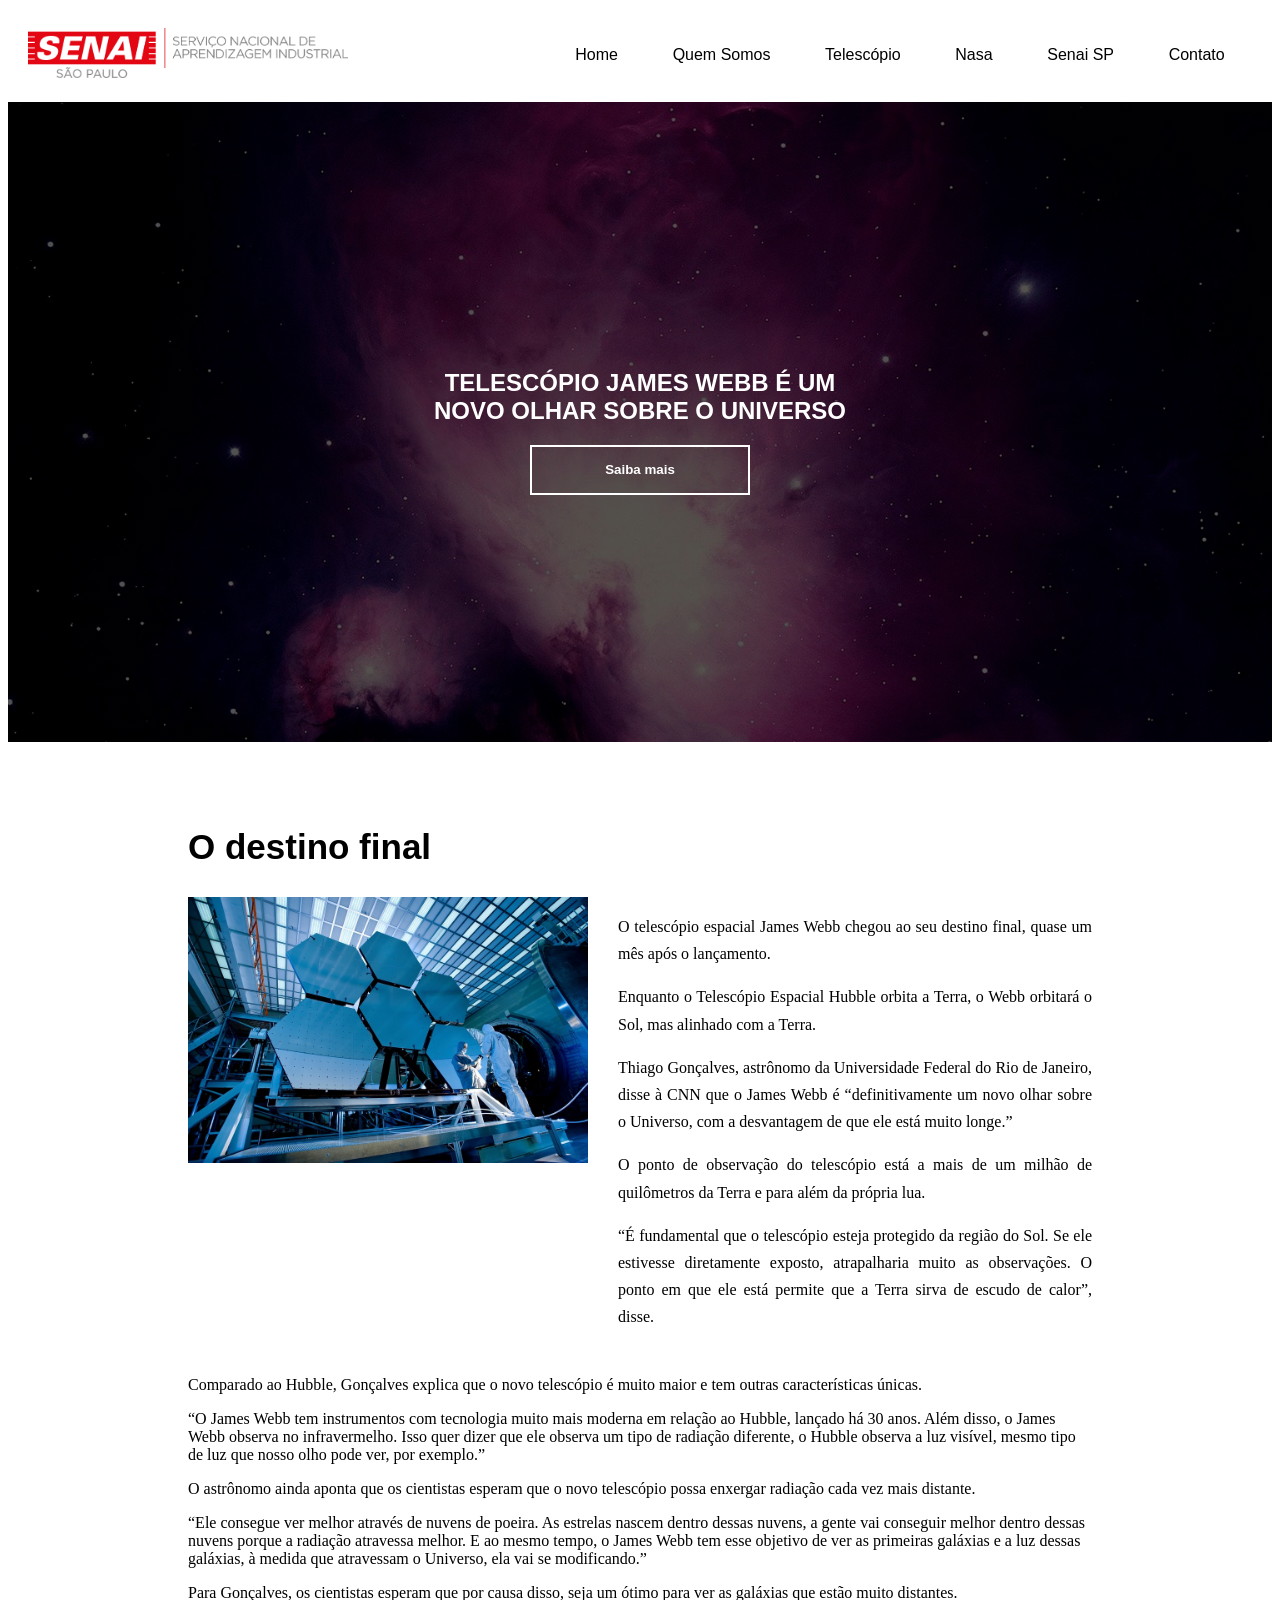
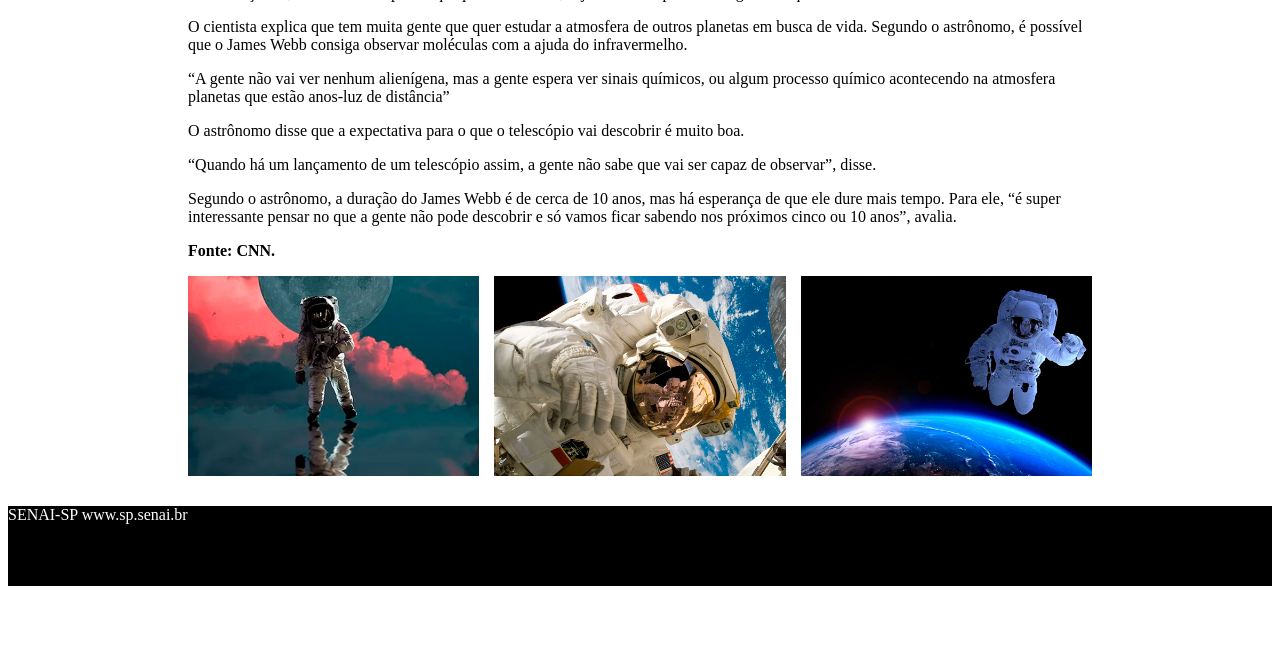
==== index.html @ 582d535e "primeiro" ====
<!DOCTYPE html>
<html lang="en">

<head>
    <meta charset="UTF-8">
    <meta name="viewport" content="width=device-width, initial-scale=1.0">
    <title>Nasa</title>
    <link rel="stylesheet" href="index.css">
</head>

<body>

    <div class="top-bar">
        <div class="navbar">

            <div id="logo">
                <a href="index.html">
                    <img src="logo-senai.png">
                </a>
            </div>

            <div class="navegação">
                <a href="#">Home</a>
                <a href="#">Quem Somos</a>
                <a href="#">Telescópio</a>
                <a href="#">Nasa</a>
                <a href="#">Senai SP</a>
                <a href="#">Contato</a>
            </div>
        </div>
    </div>

    <section id="comeco">
        <h1>telescópio james webb é um <br> novo olhar sobre o universo</h1>
        <button>Saiba mais</button>
    </section>
    <div id="forma">
        <h2 id="destino">O destino final</h2>
        <div class="james-info">

            <img src="james-webb.jpg" alt="James Webb">

            <div class="texto-james">
                <p>O telescópio espacial James Webb chegou ao seu destino final, quase um mês após o lançamento.</p>

                <p>Enquanto o Telescópio Espacial Hubble orbita a Terra, o Webb orbitará o Sol, mas alinhado com a
                    Terra.</p>

                <p>Thiago Gonçalves, astrônomo da Universidade Federal do Rio de Janeiro, disse à CNN que o James Webb é
                    “definitivamente um novo olhar sobre o Universo, com a desvantagem de que ele está muito longe.”</p>

                <p>O ponto de observação do telescópio está a mais de um milhão de quilômetros da Terra e para além da
                    própria lua.</p>

                <p>“É fundamental que o telescópio esteja protegido da região do Sol. Se ele estivesse diretamente
                    exposto, atrapalharia muito as observações. O ponto em que ele está permite que a Terra sirva de
                    escudo de calor”, disse.</p>
            </div>

        </div>



        <p>Comparado ao Hubble, Gonçalves explica que o novo telescópio é muito maior e tem outras características
            únicas.</p>

        <p>“O James Webb tem instrumentos com tecnologia muito mais moderna em relação ao Hubble, lançado há 30 anos.
            Além disso, o James Webb observa no infravermelho. Isso quer dizer que ele observa um tipo de radiação
            diferente, o Hubble observa a luz visível, mesmo tipo de luz que nosso olho pode ver, por exemplo.”</p>

        <p>O astrônomo ainda aponta que os cientistas esperam que o novo telescópio possa enxergar radiação cada vez
            mais distante.</p>

        <p>“Ele consegue ver melhor através de nuvens de poeira. As estrelas nascem dentro dessas nuvens, a gente vai
            conseguir melhor dentro dessas nuvens porque a radiação atravessa melhor. E ao mesmo tempo, o James Webb tem
            esse objetivo de ver as primeiras galáxias e a luz dessas galáxias, à medida que atravessam o Universo, ela
            vai se modificando.”</p>

        <p>Para Gonçalves, os cientistas esperam que por causa disso, seja um ótimo para ver as galáxias que estão muito
            distantes.
        </p>
        <p>O cientista explica que tem muita gente que quer estudar a atmosfera de outros planetas em busca de vida.
            Segundo o astrônomo, é possível que o James Webb consiga observar moléculas com a ajuda do infravermelho.
        </p>

        <p>“A gente não vai ver nenhum alienígena, mas a gente espera ver sinais químicos, ou algum processo químico
            acontecendo na atmosfera planetas que estão anos-luz de distância”</p>

        <p>O astrônomo disse que a expectativa para o que o telescópio vai descobrir é muito boa.</p>

        <p>“Quando há um lançamento de um telescópio assim, a gente não sabe que vai ser capaz de observar”, disse.
        </p>
        <p>Segundo o astrônomo, a duração do James Webb é de cerca de 10 anos, mas há esperança de que ele dure mais
            tempo. Para ele, “é super interessante pensar no que a gente não pode descobrir e só vamos ficar sabendo nos
            próximos cinco ou 10 anos”, avalia.
        </p>
        <p><strong>Fonte: CNN.</strong></p>
        </section>
        <div class="imagens">
            <img src="astronauta1.jpg">
            <img src="astronauta2.jpg">
            <img src="astronauta3.jpg">
        </div>
    </div>



    <footer>
        SENAI-SP
        www.sp.senai.br
    </footer>

</body>

</html>
---- index.css ----
#comeco {
    background: linear-gradient(rgba(0, 0, 0, 0.5), rgba(0, 0, 0, 0.5)),
        url("fundo.jpg");
    background-size: cover;
    background-position: center;
    background-repeat: no-repeat;
    height: 640px;
    display: flex;
    flex-direction: column;
    justify-content: center;
    align-items: center;
    color: white;
    text-align: center;
}

.top-bar {
    background: #ffffff;
    padding: 10px 0;
    width: 100%;
}

.navbar {
    display: flex;
    align-items: center;
    gap: 20px;
    padding: 10px 20px;
}

.navegação {
    font-family: 'Inter', sans-serif;
    padding: 15px 0px;
    display: flex;
    justify-content: space-around;
    align-items: center;
    width: 100%;
}

.navegação a {
    color: #000000;
    text-decoration: none;
    font-weight: 500;
}

#logo {
    flex-shrink: 0;
    width: 500px;
    margin: 0;
    padding-left: -50px;
}

#logo img {
    width: 320px;
    height: 50px;
}

button {
    background: transparent;
    color: white;
    border: 2px solid white;
    padding: 10px 20px;
    cursor: pointer;
    width: 220px;
    height: 50px;
    font-weight: bold;
}

h1 {
    text-transform: uppercase;
    font-family: 'Inter', sans-serif;
}

.imagens {
    display: grid;
    grid-template-columns: repeat(3, 1fr);
    gap: 15px;
}

.imagens img {
    width: 100%;
    height: 200px;
    object-fit: cover;
}

footer {
    background-color: black;
    color: white;
    height: 80px;
    margin-top: -150px;
}

#forma{
    padding: 180px;
}

#destino{
     font-family: 'Inter', sans-serif;
     font-size: 35px;
     margin-top: -95px;
}


.james-info {
    display: flex;
    gap: 30px;
    align-items: flex-start;
    margin: 30px 0;
}

.james-info img {
    width: 400px;
    height: auto;
    
}

.james-info {
    display: flex;
    gap: 30px;
    align-items: flex-start;
}

.texto-james p,
#info > p {
    margin-bottom: 16px;
    line-height: 1.7;
    text-align: justify;
}

.james-info {
    display: flex;
    gap: 30px;
}

.texto-james {
    flex: 1;
}

#info > p {
    width: 100%;
    text-align: justify;
    line-height: 1.7;
}
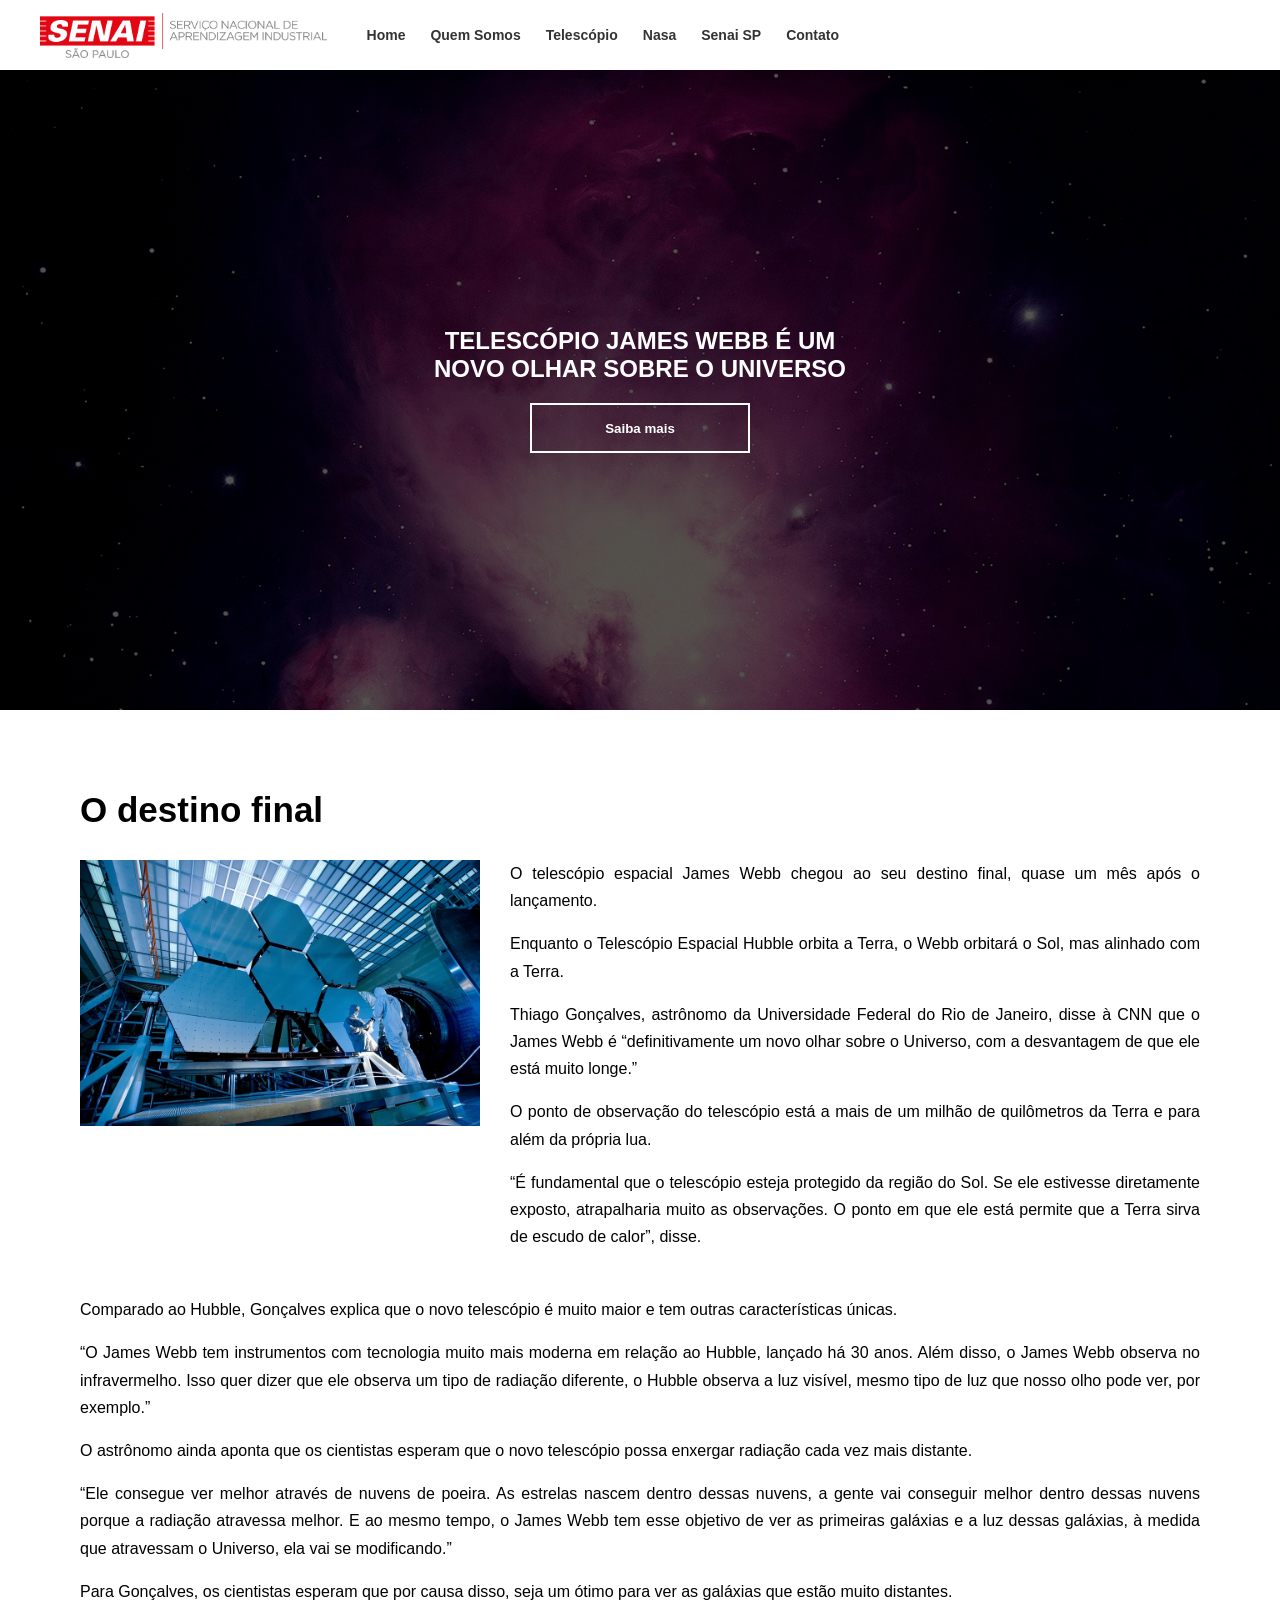
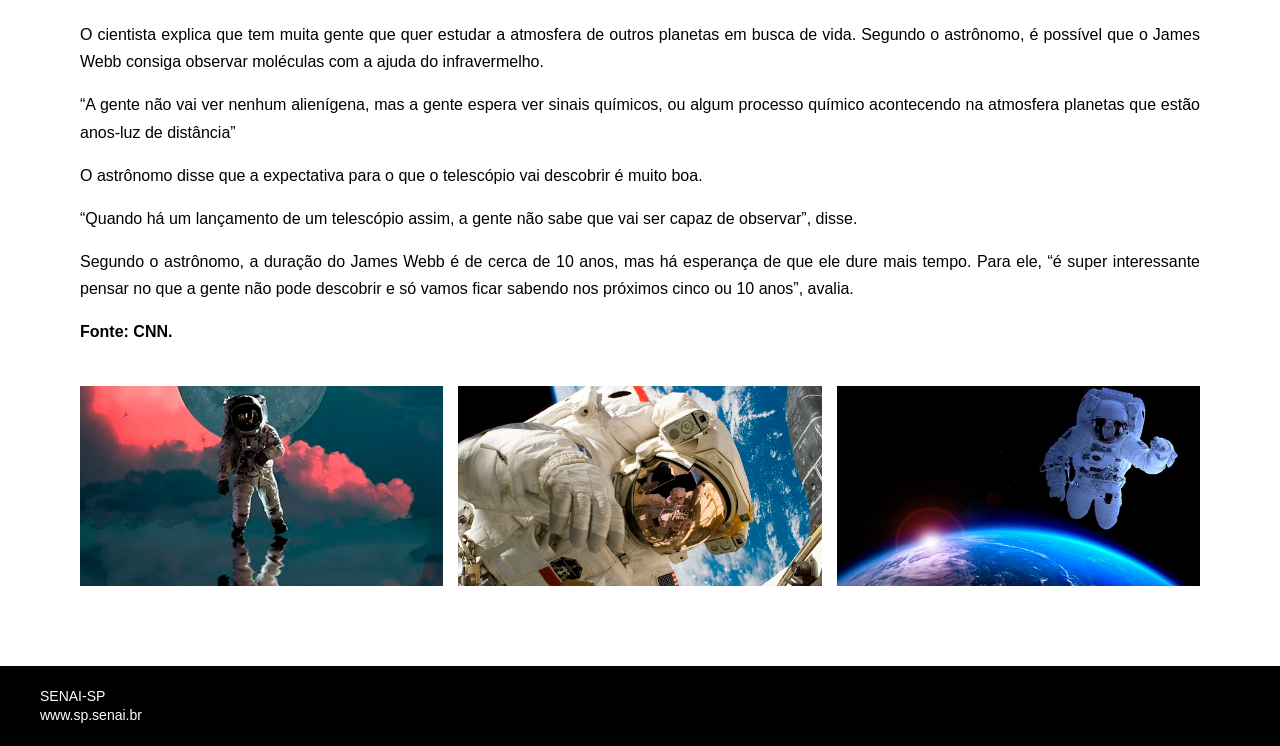
==== commit 733fd43a: "add pagina sobre e contato" ====
--- a/index.html
+++ b/index.html
@@ -20,12 +20,12 @@
             </div>
 
             <div class="navegação">
-                <a href="#">Home</a>
-                <a href="#">Quem Somos</a>
+                <a href="index.html">Home</a>
+                <a href="sobre.html">Quem Somos</a>
                 <a href="#">Telescópio</a>
                 <a href="#">Nasa</a>
                 <a href="#">Senai SP</a>
-                <a href="#">Contato</a>
+                <a href="contato.html">Contato</a>
             </div>
         </div>
     </div>
@@ -106,9 +106,9 @@
 
 
     <footer>
-        SENAI-SP
-        www.sp.senai.br
-    </footer>
+    <p>SENAI-SP</p>
+    <p>www.sp.senai.br</p>
+</footer>
 
 </body>
 
--- a/index.css
+++ b/index.css
@@ -1,3 +1,59 @@
+
+* {
+    margin: 0;
+    padding: 0;
+    box-sizing: border-box;
+}
+
+body {
+    background-color: #ffffff;
+    min-height: 100vh;
+}
+
+
+.top-bar {
+    background: #ffffff;
+    width: 100%;
+    height: 70px;
+    position: fixed;
+    top: 0;
+    left: 0;
+    z-index: 1000;
+    display: flex;
+    align-items: center;
+    box-shadow: 0 2px 10px rgba(0,0,0,0.05);
+}
+
+.navbar {
+    display: flex;
+    align-items: center;
+    padding: 0 40px;
+    gap: 40px; 
+}
+
+#logo {
+    flex-shrink: 0;
+}
+
+#logo img {
+    height: 45px;
+    width: auto;
+    display: block;
+}
+
+.navegação {
+    font-family: 'Inter', sans-serif;
+    display: flex;
+    align-items: center;
+    gap: 25px; 
+}
+
+.navegação a {
+    color: #333333;
+    text-decoration: none;
+    font-weight: 700; 
+    font-size: 14px;
+}
 
 #comeco {
     background: linear-gradient(rgba(0, 0, 0, 0.5), rgba(0, 0, 0, 0.5)),
@@ -5,6 +61,10 @@
     background-size: cover;
     background-position: center;
     background-repeat: no-repeat;
+    
+  
+    background-attachment: fixed; 
+    
     height: 640px;
     display: flex;
     flex-direction: column;
@@ -12,46 +72,14 @@
     align-items: center;
     color: white;
     text-align: center;
+    position: relative;
+    margin-top: 70px; 
 }
 
-.top-bar {
-    background: #ffffff;
-    padding: 10px 0;
-    width: 100%;
-}
-
-.navbar {
-    display: flex;
-    align-items: center;
-    gap: 20px;
-    padding: 10px 20px;
-}
-
-.navegação {
+h1 {
+    text-transform: uppercase;
     font-family: 'Inter', sans-serif;
-    padding: 15px 0px;
-    display: flex;
-    justify-content: space-around;
-    align-items: center;
-    width: 100%;
-}
-
-.navegação a {
-    color: #000000;
-    text-decoration: none;
-    font-weight: 500;
-}
-
-#logo {
-    flex-shrink: 0;
-    width: 500px;
-    margin: 0;
-    padding-left: -50px;
-}
-
-#logo img {
-    width: 320px;
-    height: 50px;
+    margin-bottom: 20px;
 }
 
 button {
@@ -65,15 +93,60 @@
     font-weight: bold;
 }
 
-h1 {
-    text-transform: uppercase;
-    font-family: 'Inter', sans-serif;
+
+#forma {
+    background-color: white;
+    position: relative;
+    z-index: 10;
+    padding: 80px 40px;
+    max-width: 1200px;
+    margin: 0 auto; 
 }
+
+#forma > p {
+    margin-bottom: 16px;
+    line-height: 1.7;
+    text-align: justify;
+    font-family: sans-serif;
+}
+
+#destino {
+     font-family: 'Inter', sans-serif;
+     font-size: 35px;
+     margin-bottom: 30px;
+}
+
+
+.james-info {
+    display: flex;
+    gap: 30px;
+    align-items: flex-start;
+    margin-bottom: 30px;
+}
+
+.james-info img {
+    width: 400px;
+    height: auto;
+    object-fit: cover;
+}
+
+.texto-james {
+    flex: 1;
+}
+
+.texto-james p {
+    margin-bottom: 16px;
+    line-height: 1.7;
+    text-align: justify;
+    font-family: sans-serif;
+}
+
 
 .imagens {
     display: grid;
     grid-template-columns: repeat(3, 1fr);
     gap: 15px;
+    margin-top: 40px;
 }
 
 .imagens img {
@@ -82,61 +155,26 @@
     object-fit: cover;
 }
 
+
 footer {
     background-color: black;
     color: white;
-    height: 80px;
-    margin-top: -150px;
+    height: 80px; 
+    padding: 0 40px; 
+    width: 100%;
+    position: relative;
+    z-index: 10; 
+    
+    display: flex;
+    flex-direction: column;
+    justify-content: center; 
+    align-items: flex-start; 
 }
 
-#forma{
-    padding: 180px;
-}
-
-#destino{
-     font-family: 'Inter', sans-serif;
-     font-size: 35px;
-     margin-top: -95px;
-}
-
-
-.james-info {
-    display: flex;
-    gap: 30px;
-    align-items: flex-start;
-    margin: 30px 0;
-}
-
-.james-info img {
-    width: 400px;
-    height: auto;
-    
-}
-
-.james-info {
-    display: flex;
-    gap: 30px;
-    align-items: flex-start;
-}
-
-.texto-james p,
-#info > p {
-    margin-bottom: 16px;
-    line-height: 1.7;
-    text-align: justify;
-}
-
-.james-info {
-    display: flex;
-    gap: 30px;
-}
-
-.texto-james {
-    flex: 1;
-}
-
-#info > p {
-    width: 100%;
-    text-align: justify;
-    line-height: 1.7;
+footer p {
+    margin: 0;
+    padding: 0;
+    line-height: 1.3;
+    font-family: 'Inter', sans-serif;
+    font-size: 14px;
 }
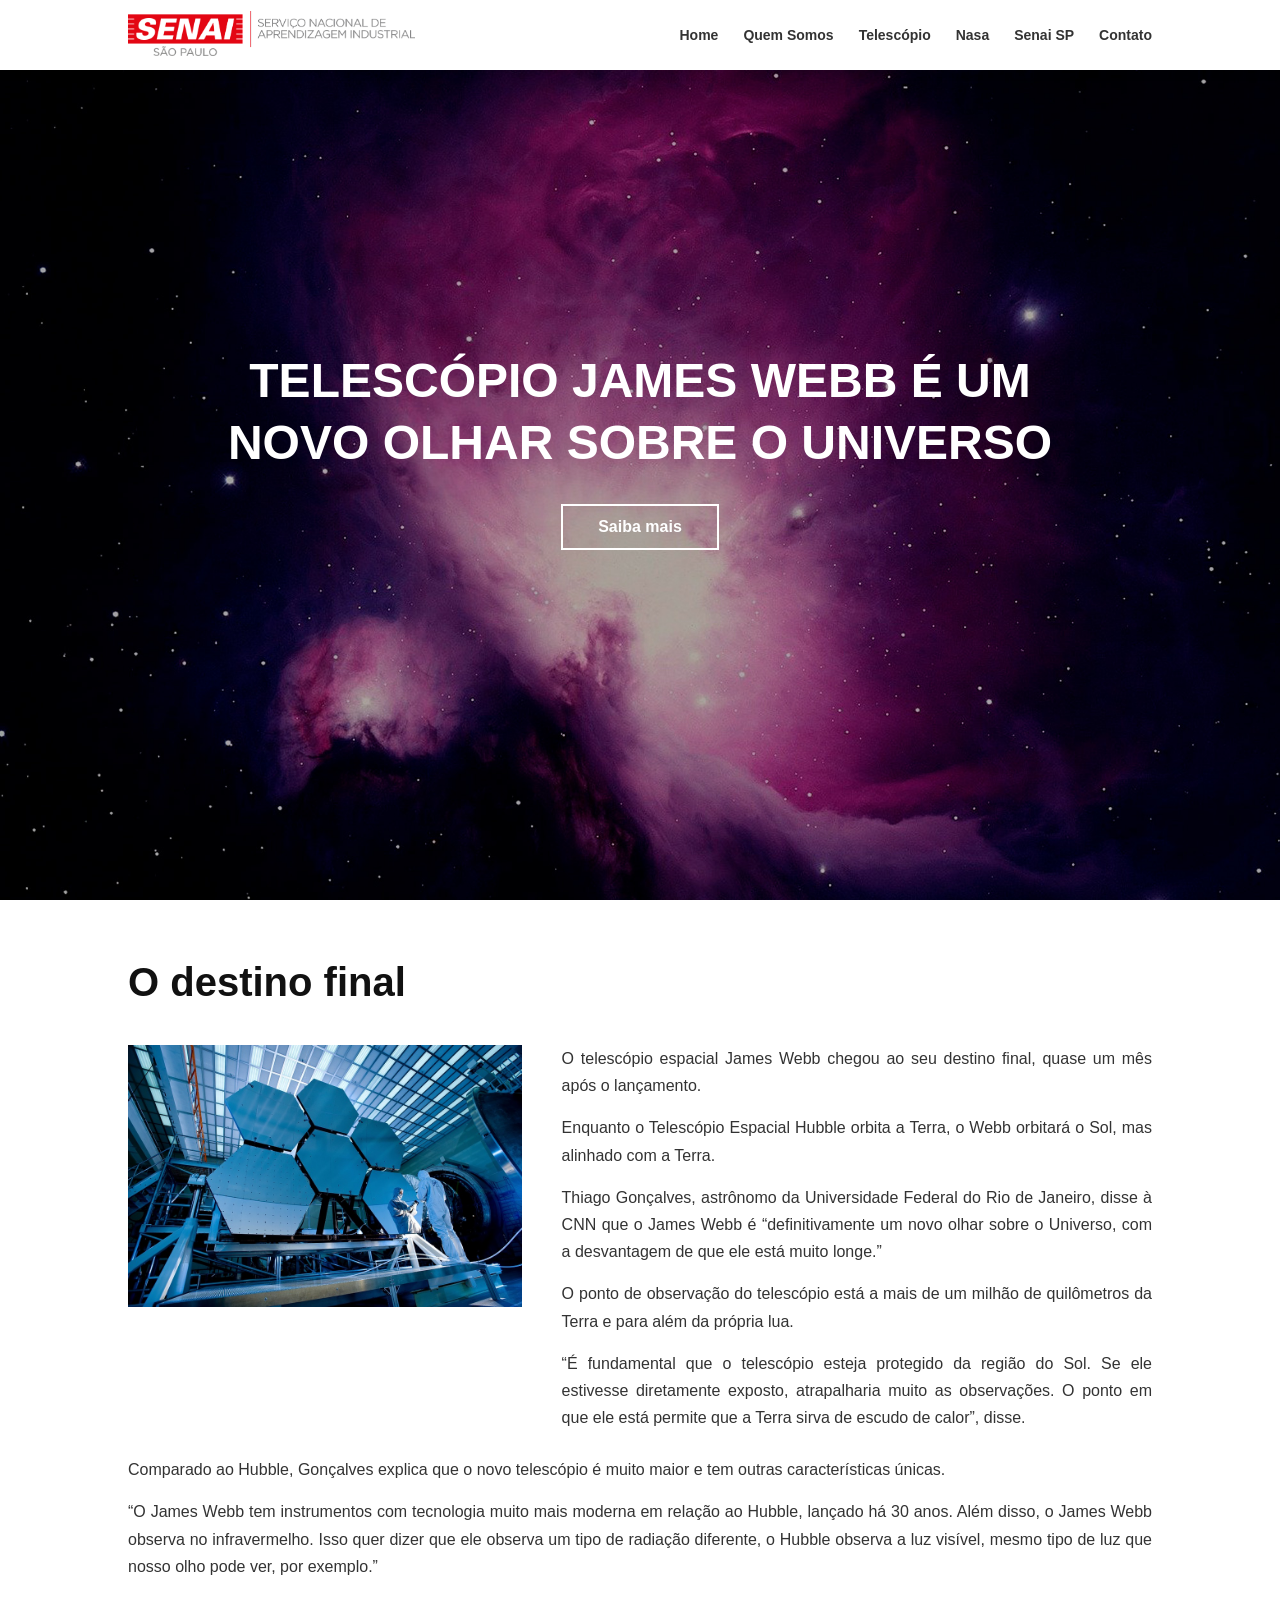
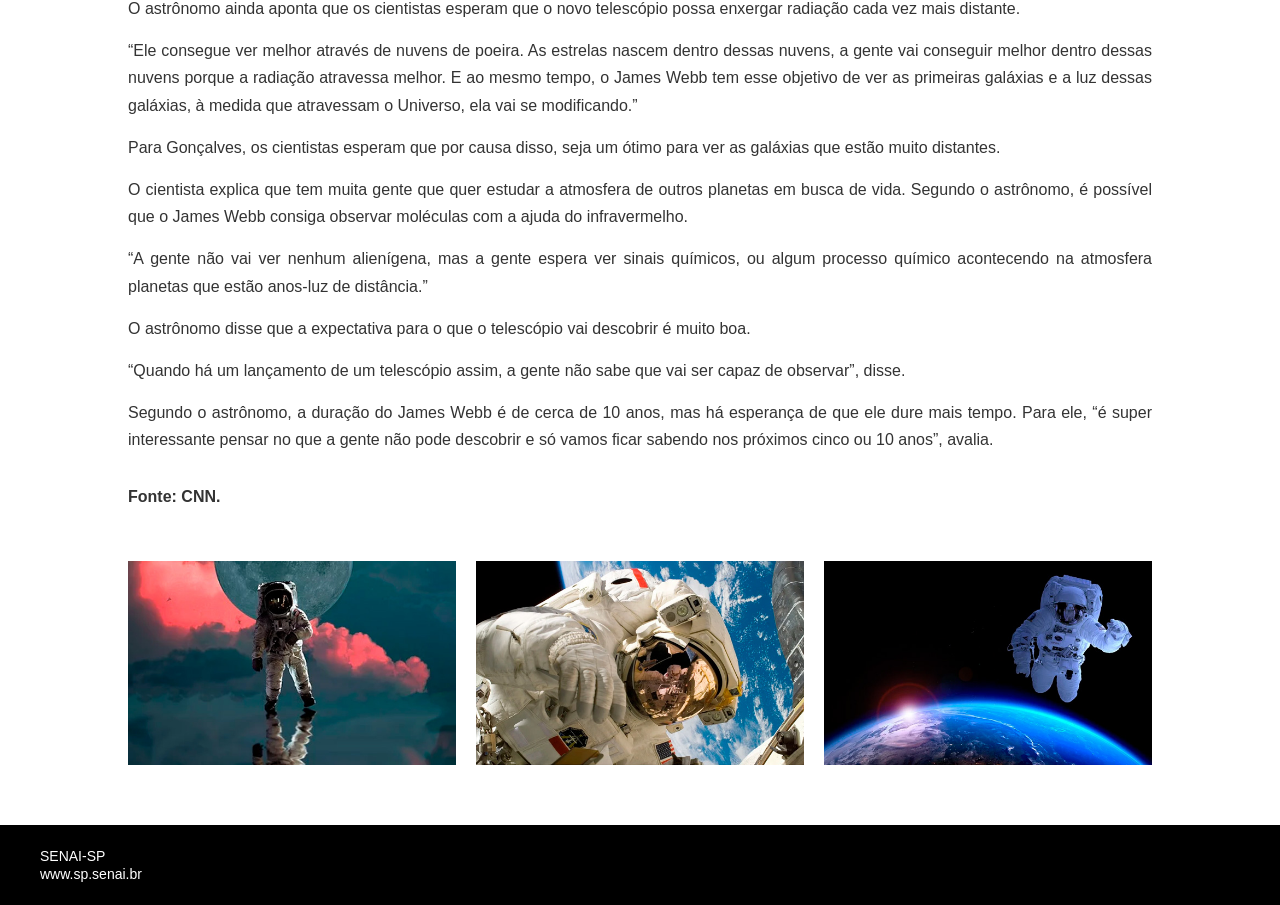
==== commit 090e439f: "ajuste css com efeito de rolagem" ====
--- a/index.html
+++ b/index.html
@@ -1,5 +1,5 @@
 <!DOCTYPE html>
-<html lang="en">
+<html lang="pt-BR">
 
 <head>
     <meta charset="UTF-8">
@@ -10,16 +10,15 @@
 
 <body>
 
-    <div class="top-bar">
-        <div class="navbar">
+    <header class="header">
 
-            <div id="logo">
-                <a href="index.html">
-                    <img src="logo-senai.png">
-                </a>
-            </div>
+        <div class="logo-container">
+            <a href="index.html">
+                <img src="logo-senai.png" alt="Logo SENAI" class="logo">
+            </a>
+        </div>
 
-            <div class="navegação">
+      <div class="navegação">
                 <a href="index.html">Home</a>
                 <a href="sobre.html">Quem Somos</a>
                 <a href="#">Telescópio</a>
@@ -27,88 +26,92 @@
                 <a href="#">Senai SP</a>
                 <a href="contato.html">Contato</a>
             </div>
+
+    </header>
+
+    <div class="bloco-preto">
+
+        <div class="centro">
+            <h1>
+                telescópio james webb é um <br>
+                novo olhar sobre o universo
+            </h1>
+
+            <a href="#conteudo" class="btn-saiba-mais">
+                Saiba mais
+            </a>
         </div>
+
     </div>
 
-    <section id="comeco">
-        <h1>telescópio james webb é um <br> novo olhar sobre o universo</h1>
-        <button>Saiba mais</button>
-    </section>
-    <div id="forma">
-        <h2 id="destino">O destino final</h2>
-        <div class="james-info">
+    <div id="conteudo" class="bloco-branco">
 
-            <img src="james-webb.jpg" alt="James Webb">
+        <div class="conteudo-noticia">
 
-            <div class="texto-james">
-                <p>O telescópio espacial James Webb chegou ao seu destino final, quase um mês após o lançamento.</p>
+            <h2>O destino final</h2>
 
-                <p>Enquanto o Telescópio Espacial Hubble orbita a Terra, o Webb orbitará o Sol, mas alinhado com a
-                    Terra.</p>
+            <div class="noticia">
 
-                <p>Thiago Gonçalves, astrônomo da Universidade Federal do Rio de Janeiro, disse à CNN que o James Webb é
-                    “definitivamente um novo olhar sobre o Universo, com a desvantagem de que ele está muito longe.”</p>
+                <div class="imagem-box">
+                    <img src="james-webb.jpg" alt="James Webb">
+                </div>
 
-                <p>O ponto de observação do telescópio está a mais de um milhão de quilômetros da Terra e para além da
-                    própria lua.</p>
+                <div class="texto-lado">
 
-                <p>“É fundamental que o telescópio esteja protegido da região do Sol. Se ele estivesse diretamente
-                    exposto, atrapalharia muito as observações. O ponto em que ele está permite que a Terra sirva de
-                    escudo de calor”, disse.</p>
+                    <p>O telescópio espacial James Webb chegou ao seu destino final, quase um mês após o lançamento.</p>
+
+                    <p>Enquanto o Telescópio Espacial Hubble orbita a Terra, o Webb orbitará o Sol, mas alinhado com a Terra.</p>
+
+                    <p>Thiago Gonçalves, astrônomo da Universidade Federal do Rio de Janeiro, disse à CNN que o James Webb é “definitivamente um novo olhar sobre o Universo, com a desvantagem de que ele está muito longe.”</p>
+
+                    <p>O ponto de observação do telescópio está a mais de um milhão de quilômetros da Terra e para além da própria lua.</p>
+
+                    <p>“É fundamental que o telescópio esteja protegido da região do Sol. Se ele estivesse diretamente exposto, atrapalharia muito as observações. O ponto em que ele está permite que a Terra sirva de escudo de calor”, disse.</p>
+
+                </div>
+
+            </div>
+
+            <div class="texto-baixo">
+
+                <p>Comparado ao Hubble, Gonçalves explica que o novo telescópio é muito maior e tem outras características únicas.</p>
+
+                <p>“O James Webb tem instrumentos com tecnologia muito mais moderna em relação ao Hubble, lançado há 30 anos. Além disso, o James Webb observa no infravermelho. Isso quer dizer que ele observa um tipo de radiação diferente, o Hubble observa a luz visível, mesmo tipo de luz que nosso olho pode ver, por exemplo.”</p>
+
+                <p>O astrônomo ainda aponta que os cientistas esperam que o novo telescópio possa enxergar radiação cada vez mais distante.</p>
+
+                <p>“Ele consegue ver melhor através de nuvens de poeira. As estrelas nascem dentro dessas nuvens, a gente vai conseguir melhor dentro dessas nuvens porque a radiação atravessa melhor. E ao mesmo tempo, o James Webb tem esse objetivo de ver as primeiras galáxias e a luz dessas galáxias, à medida que atravessam o Universo, ela vai se modificando.”</p>
+
+                <p>Para Gonçalves, os cientistas esperam que por causa disso, seja um ótimo para ver as galáxias que estão muito distantes.</p>
+
+                <p>O cientista explica que tem muita gente que quer estudar a atmosfera de outros planetas em busca de vida. Segundo o astrônomo, é possível que o James Webb consiga observar moléculas com a ajuda do infravermelho.</p>
+
+                <p>“A gente não vai ver nenhum alienígena, mas a gente espera ver sinais químicos, ou algum processo químico acontecendo na atmosfera planetas que estão anos-luz de distância.”</p>
+
+                <p>O astrônomo disse que a expectativa para o que o telescópio vai descobrir é muito boa.</p>
+
+                <p>“Quando há um lançamento de um telescópio assim, a gente não sabe que vai ser capaz de observar”, disse.</p>
+
+                <p>Segundo o astrônomo, a duração do James Webb é de cerca de 10 anos, mas há esperança de que ele dure mais tempo. Para ele, “é super interessante pensar no que a gente não pode descobrir e só vamos ficar sabendo nos próximos cinco ou 10 anos”, avalia.</p>
+
+                <p class="fonte"><strong>Fonte: CNN.</strong></p>
+
             </div>
 
         </div>
 
+        <div class="astronautas">
+            <img src="astronauta1.jpg" alt="Astronauta 1">
+            <img src="astronauta2.jpg" alt="Astronauta 2">
+            <img src="astronauta3.jpg" alt="Astronauta 3">
+        </div>
 
-
-        <p>Comparado ao Hubble, Gonçalves explica que o novo telescópio é muito maior e tem outras características
-            únicas.</p>
-
-        <p>“O James Webb tem instrumentos com tecnologia muito mais moderna em relação ao Hubble, lançado há 30 anos.
-            Além disso, o James Webb observa no infravermelho. Isso quer dizer que ele observa um tipo de radiação
-            diferente, o Hubble observa a luz visível, mesmo tipo de luz que nosso olho pode ver, por exemplo.”</p>
-
-        <p>O astrônomo ainda aponta que os cientistas esperam que o novo telescópio possa enxergar radiação cada vez
-            mais distante.</p>
-
-        <p>“Ele consegue ver melhor através de nuvens de poeira. As estrelas nascem dentro dessas nuvens, a gente vai
-            conseguir melhor dentro dessas nuvens porque a radiação atravessa melhor. E ao mesmo tempo, o James Webb tem
-            esse objetivo de ver as primeiras galáxias e a luz dessas galáxias, à medida que atravessam o Universo, ela
-            vai se modificando.”</p>
-
-        <p>Para Gonçalves, os cientistas esperam que por causa disso, seja um ótimo para ver as galáxias que estão muito
-            distantes.
-        </p>
-        <p>O cientista explica que tem muita gente que quer estudar a atmosfera de outros planetas em busca de vida.
-            Segundo o astrônomo, é possível que o James Webb consiga observar moléculas com a ajuda do infravermelho.
-        </p>
-
-        <p>“A gente não vai ver nenhum alienígena, mas a gente espera ver sinais químicos, ou algum processo químico
-            acontecendo na atmosfera planetas que estão anos-luz de distância”</p>
-
-        <p>O astrônomo disse que a expectativa para o que o telescópio vai descobrir é muito boa.</p>
-
-        <p>“Quando há um lançamento de um telescópio assim, a gente não sabe que vai ser capaz de observar”, disse.
-        </p>
-        <p>Segundo o astrônomo, a duração do James Webb é de cerca de 10 anos, mas há esperança de que ele dure mais
-            tempo. Para ele, “é super interessante pensar no que a gente não pode descobrir e só vamos ficar sabendo nos
-            próximos cinco ou 10 anos”, avalia.
-        </p>
-        <p><strong>Fonte: CNN.</strong></p>
-        </section>
-        <div class="imagens">
-            <img src="astronauta1.jpg">
-            <img src="astronauta2.jpg">
-            <img src="astronauta3.jpg">
-        </div>
     </div>
 
-
-
-    <footer>
-    <p>SENAI-SP</p>
-    <p>www.sp.senai.br</p>
-</footer>
+    <footer class="footer">
+        <p>SENAI-SP</p>
+        <p>www.sp.senai.br</p>
+    </footer>
 
 </body>
 
--- a/index.css
+++ b/index.css
@@ -177,4 +177,230 @@
     line-height: 1.3;
     font-family: 'Inter', sans-serif;
     font-size: 14px;
-}+}
+
+html {
+    scroll-behavior: smooth;
+}
+
+* {
+    margin: 0;
+    padding: 0;
+    box-sizing: border-box;
+    font-family: Arial, sans-serif;
+}
+
+
+.header {
+    position: fixed;
+    top: 0;
+    left: 0;
+    width: 100%;
+    height: 70px;
+
+    display: flex;
+    justify-content: space-between;
+    align-items: center;
+
+    padding: 0 10%;
+
+    background-color: white;
+
+    z-index: 1000;
+
+    box-shadow: 0 2px 10px rgba(0, 0, 0, 0.1);
+}
+
+.logo {
+    height: 45px;
+}
+
+.menu {
+    display: flex;
+    gap: 25px;
+}
+
+.menu-item {
+    text-decoration: none;
+    color: #333;
+    font-size: 15px;
+    font-weight: 500;
+    transition: 0.3s;
+}
+
+.menu-item:hover {
+    color: #999;
+}
+
+
+
+.bloco-preto {
+    position: fixed;
+
+    top: 0;
+    left: 0;
+
+    width: 100%;
+    height: 100vh;
+
+    background-image: url("fundo.jpg");
+    background-size: cover;
+    background-position: center;
+    background-repeat: no-repeat;
+
+    display: flex;
+    justify-content: center;
+    align-items: center;
+
+    z-index: 1;
+}
+
+.centro {
+    text-align: center;
+
+}
+
+.centro h1 {
+    color: white;
+    font-size: 48px;
+    line-height: 1.3;
+    margin-bottom: 30px;
+    text-transform: uppercase;
+}
+
+.btn-saiba-mais {
+    display: inline-block;
+
+    padding: 12px 35px;
+
+    border: 2px solid white;
+
+    color: white;
+    text-decoration: none;
+    font-weight: bold;
+
+    transition: 0.3s;
+}
+
+.btn-saiba-mais:hover {
+    background-color: white;
+    color: black;
+}
+
+
+.bloco-branco {
+    position: relative;
+    z-index: 10;
+
+    background-color: white;
+
+    margin-top: 100vh;
+
+    padding: 60px 10%;
+}
+
+
+.conteudo-noticia h2 {
+    font-size: 40px;
+    margin-bottom: 40px;
+    color: #111;
+}
+
+
+.noticia {
+    display: flex;
+    gap: 40px;
+    align-items: flex-start;
+}
+
+.imagem-box {
+    flex: 4;
+}
+
+.imagem-box img {
+    width: 100%;
+    display: block;
+}
+
+.texto-lado {
+    flex: 6;
+
+    display: flex;
+    flex-direction: column;
+    gap: 15px;
+
+    text-align: justify;
+
+    line-height: 1.7;
+    color: #333;
+}
+
+
+.texto-baixo {
+    margin-top: 25px;
+
+    display: flex;
+    flex-direction: column;
+    gap: 15px;
+
+    text-align: justify;
+    line-height: 1.7;
+
+    color: #333;
+}
+
+.fonte {
+    font-weight: bold;
+    margin-top: 15px;
+}
+
+
+.astronautas {
+    margin-top: 50px;
+
+    display: flex;
+    justify-content: space-between;
+    gap: 20px;
+}
+
+.astronautas img {
+    width: 32%;
+    display: block;
+}
+
+.formulario-contato {
+    display: flex;
+    flex-direction: column;
+    gap: 15px;
+    margin-top: 20px;
+}
+
+.contato input,
+.contato textarea {
+    width: 100%;
+    padding: 12px;
+    border: 1px solid #ccc;
+    font-size: 16px;
+    border-radius: 5px;
+    margin-bottom: 10px;
+}
+
+.contato button {
+    width: 200px;
+    padding: 12px;
+    background-color: #d40000;
+    color: white;
+    border: none;
+    cursor: pointer;
+    font-size: 16px;
+    border-radius: 5px;
+    margin-top: 10px;
+}
+
+.contato button:hover {
+    background-color: #b00000;
+}
+
+body{
+    font-family: 'Inter', sans-serif;
+}
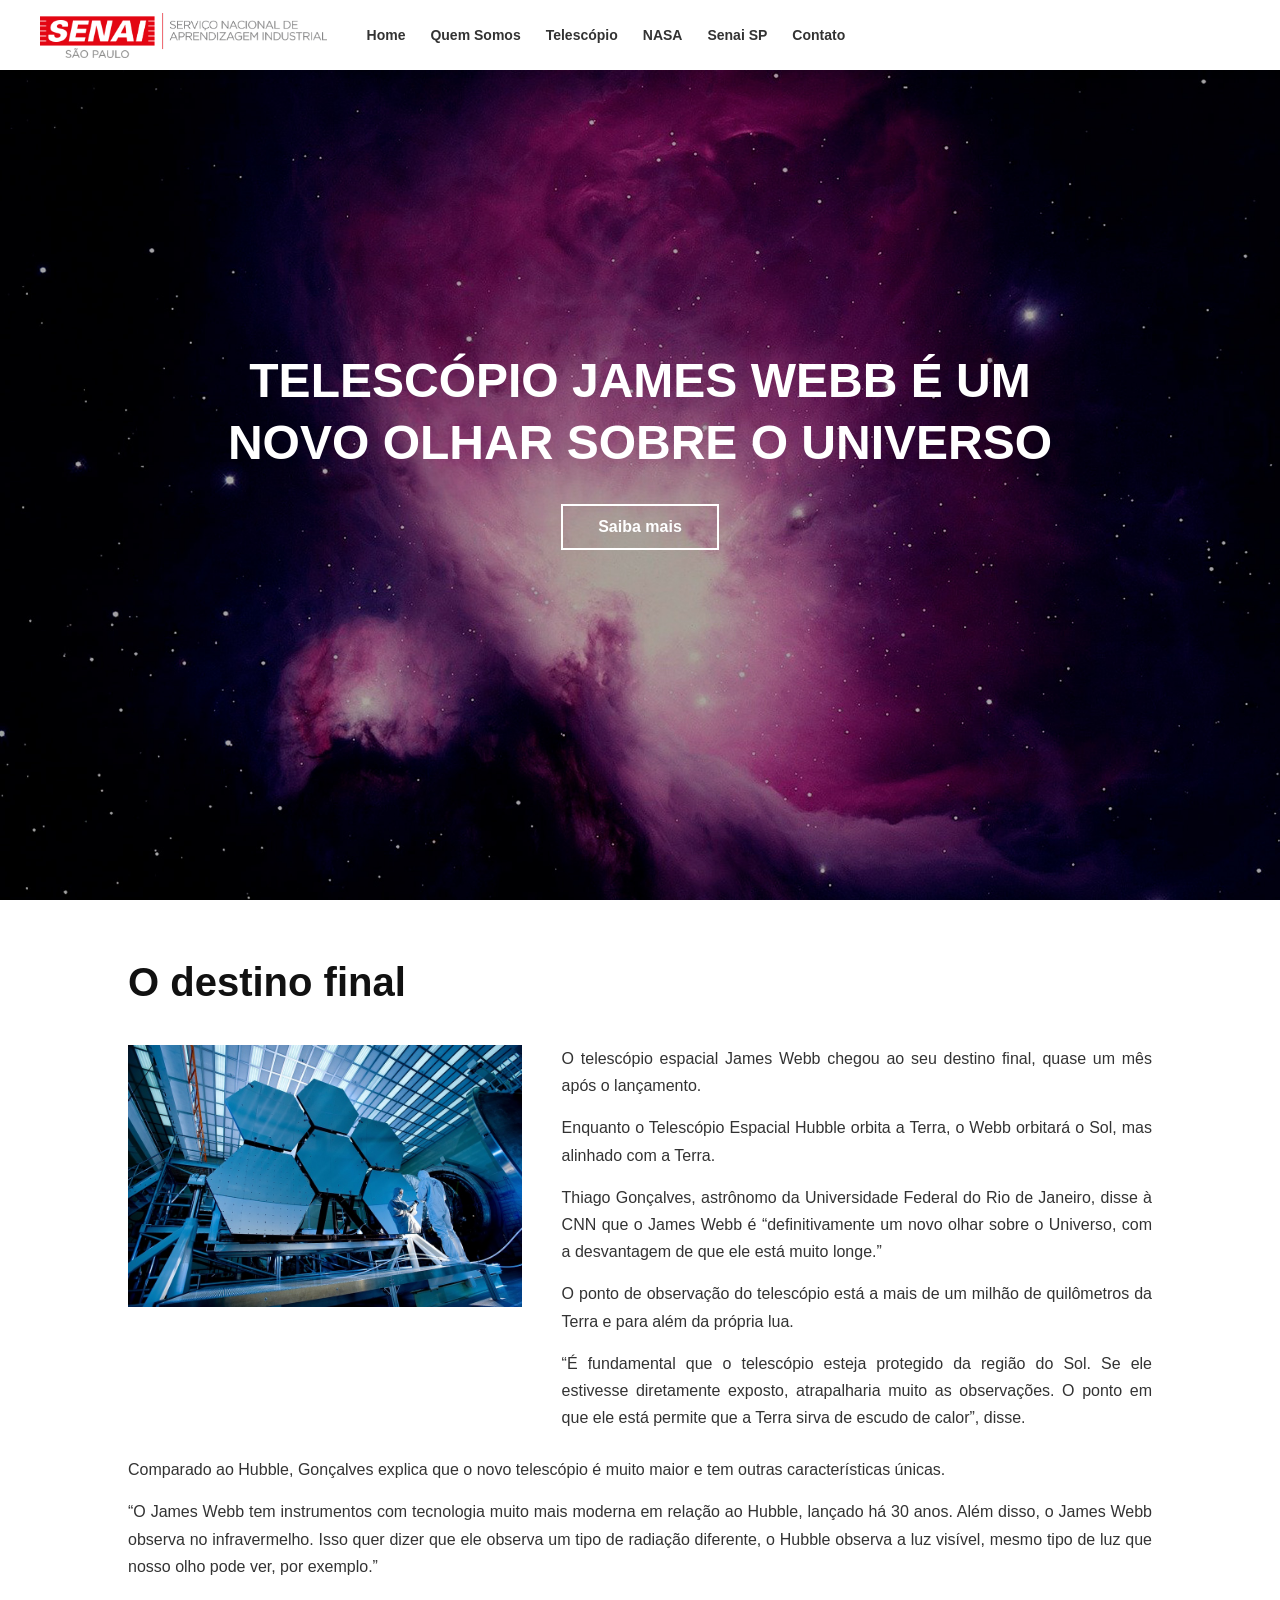
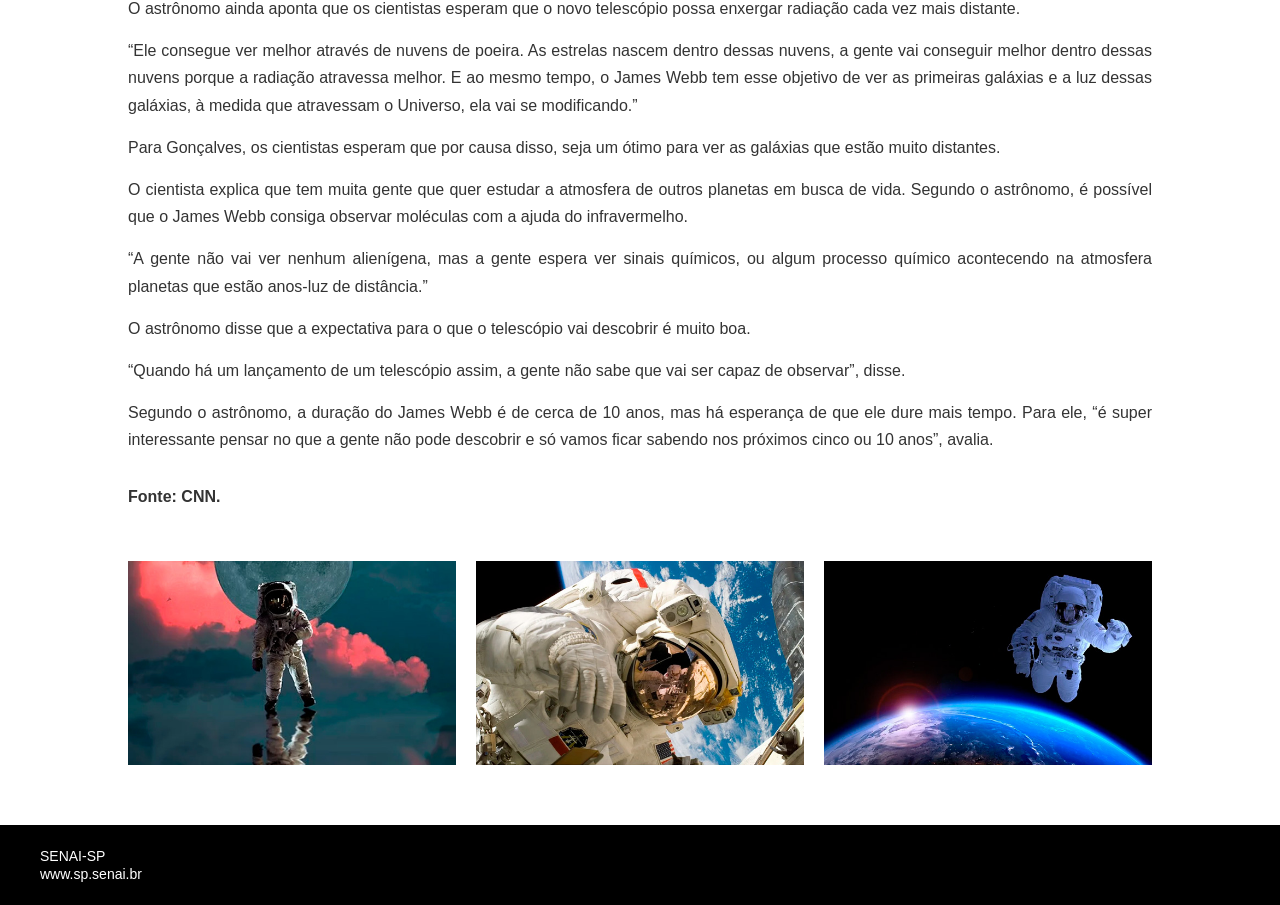
==== commit 253d7bf9: "ajuste de nav" ====
--- a/index.html
+++ b/index.html
@@ -10,24 +10,28 @@
 
 <body>
 
-    <header class="header">
+  
+    <div class="top-bar">
+        <div class="navbar">
 
-        <div class="logo-container">
-            <a href="index.html">
-                <img src="logo-senai.png" alt="Logo SENAI" class="logo">
-            </a>
-        </div>
+            <div id="logo">
+                <a href="index.html">
+                    <img src="logo-senai.png" alt="Logo SENAI">
+                </a>
+            </div>
 
-      <div class="navegação">
+            <div class="navegação">
                 <a href="index.html">Home</a>
                 <a href="sobre.html">Quem Somos</a>
                 <a href="#">Telescópio</a>
-                <a href="#">Nasa</a>
+                <a href="#">NASA</a>
                 <a href="#">Senai SP</a>
                 <a href="contato.html">Contato</a>
             </div>
 
-    </header>
+        </div>
+    </div>
+
 
     <div class="bloco-preto">
 
--- a/index.css
+++ b/index.css
@@ -190,27 +190,6 @@
     font-family: Arial, sans-serif;
 }
 
-
-.header {
-    position: fixed;
-    top: 0;
-    left: 0;
-    width: 100%;
-    height: 70px;
-
-    display: flex;
-    justify-content: space-between;
-    align-items: center;
-
-    padding: 0 10%;
-
-    background-color: white;
-
-    z-index: 1000;
-
-    box-shadow: 0 2px 10px rgba(0, 0, 0, 0.1);
-}
-
 .logo {
     height: 45px;
 }
